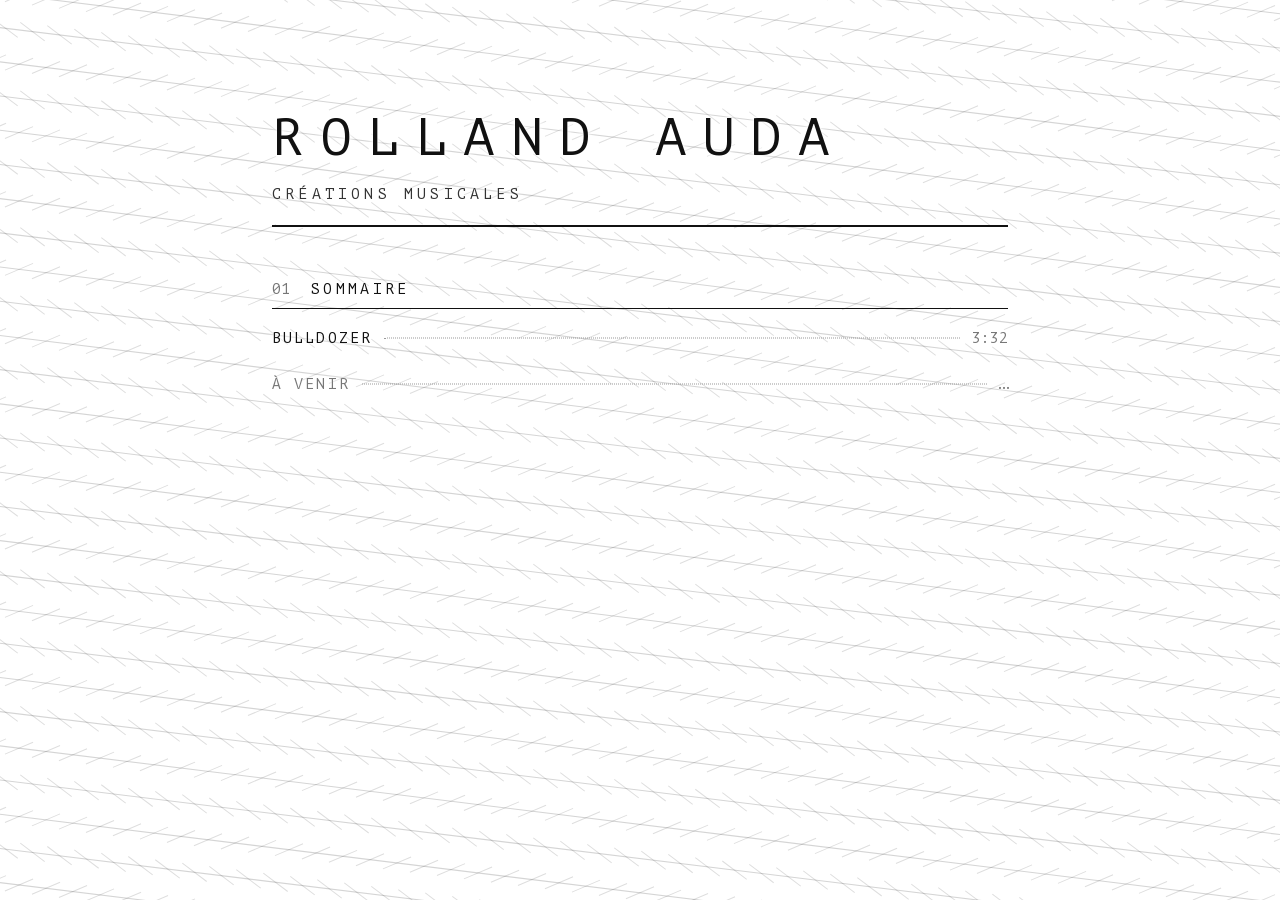
==== index.html @ 58002675 "Add files via upload" ====
<!DOCTYPE html>
<html lang="fr">
<head>
  <meta charset="UTF-8">
  <meta name="viewport" content="width=device-width, initial-scale=1.0">
  <title>Rolland Auda – Créations musicales</title>
  <link rel="icon" href="favicon.svg" type="image/svg+xml">
  <link rel="icon" href="favicon-32.png" sizes="32x32" type="image/png">
  <link rel="apple-touch-icon" href="apple-touch-icon.png">
  <style>
    @font-face {
      font-family: "PT Mono"; font-style: normal; font-weight: 400; font-display: swap;
      src: url("fonts/pt-mono-latin.woff2") format("woff2");
      unicode-range: U+0000-00FF, U+0131, U+0152-0153, U+02BB-02BC, U+02C6, U+02DA, U+02DC, U+2000-206F, U+20AC, U+2122;
    }
    @font-face {
      font-family: "PT Mono"; font-style: normal; font-weight: 400; font-display: swap;
      src: url("fonts/pt-mono-latin-ext.woff2") format("woff2");
      unicode-range: U+0100-02BA, U+1E00-1E9F, U+1EF2-1EFF, U+2C60-2C7F, U+A720-A7FF;
    }

    html, body { margin: 0; min-height: 100%; background: #fff; color: #111; }
    body { font-family: "PT Mono", "Courier New", monospace; font-size: 15px; line-height: 1.6; }

    /* le fond : illusion de Zöllner. Les longues lignes sont exactement parallèles ;
       ce sont les hachures alternées qui les font paraître convergentes */
    .zebre { position: fixed; top: 0; left: 0; width: 100%; height: 100%; z-index: 0; pointer-events: none; }

    main { position: relative; z-index: 1; max-width: 46rem; margin: 0 auto;
           text-shadow: 0 0 2px #fff, 0 0 5px #fff, 0 0 9px #fff;   /* halo blanc : le texte reste lisible sur les hachures */
           padding: clamp(2.5rem, 12vh, 7rem) 1.5rem 4rem; }
    header { border-bottom: 2px solid #111; padding-bottom: 1.1rem; }
    h1 { font-size: clamp(1.5rem, 6vw, 3.3rem); font-weight: normal; letter-spacing: .3em;
         text-transform: uppercase; margin: 0; line-height: 1.15; }
    .sous { margin: .9rem 0 0; letter-spacing: .28em; text-transform: uppercase; color: #333; }

    h2 { font-size: 1em; font-weight: normal; text-transform: uppercase; letter-spacing: .22em;
         margin: 3.2rem 0 .4rem; padding-bottom: .4rem; border-bottom: 1px solid #111; }
    h2 .num { display: inline-block; width: 2.6em; letter-spacing: 0; color: #777; }

    ol { list-style: none; margin: 0; padding: 0; }
    li a { display: flex; align-items: baseline; gap: .8em; padding: .7rem .4rem; margin: 0 -.4rem;
           color: inherit; text-decoration: none; }
    .titre { text-transform: uppercase; letter-spacing: .14em; }
    .points { flex: 1; border-bottom: 1px dotted #999; transform: translateY(-.3em); }
    .duree { color: #777; }
    li a:hover, li a:focus-visible { background: #111; color: #fff; outline: none; text-shadow: none; }
    li a:hover .duree, li a:focus-visible .duree { color: #ccc; }
    li a:hover .points, li a:focus-visible .points { border-color: #777; }

    li.avenir { display: flex; align-items: baseline; gap: .8em; padding: .7rem 0; color: #777; }
  </style>
</head>
<body>
  <svg class="zebre" aria-hidden="true" viewBox="0 0 1600 1000" preserveAspectRatio="xMidYMid slice">
    <defs>
      <marker id="hA" markerWidth="40" markerHeight="40" refX="20" refY="20" orient="auto" markerUnits="userSpaceOnUse">
        <line x1="5.3" y1="28.5" x2="34.7" y2="11.5" stroke="#000" stroke-width="1.1"/>
      </marker>
      <marker id="hB" markerWidth="40" markerHeight="40" refX="20" refY="20" orient="auto" markerUnits="userSpaceOnUse">
        <line x1="5.3" y1="11.5" x2="34.7" y2="28.5" stroke="#000" stroke-width="1.1"/>
      </marker>
    </defs>
    <g class="hachures" fill="none" stroke="none" opacity=".13">
      <polyline points="-400,-447.3 -370,-443.7 -340,-440.0 -310,-436.3 -280,-432.6 -250,-428.9 -220,-425.2 -190,-421.6 -160,-417.9 -130,-414.2 -100,-410.5 -70,-406.8 -40,-403.1 -10,-399.5 20,-395.8 50,-392.1 80,-388.4 110,-384.7 140,-381.0 170,-377.4 200,-373.7 230,-370.0 260,-366.3 290,-362.6 320,-358.9 350,-355.3 380,-351.6 410,-347.9 440,-344.2 470,-340.5 500,-336.8 530,-333.2 560,-329.5 590,-325.8 620,-322.1 650,-318.4 680,-314.7 710,-311.1 740,-307.4 770,-303.7 800,-300.0 830,-296.3 860,-292.6 890,-288.9 920,-285.3 950,-281.6 980,-277.9 1010,-274.2 1040,-270.5 1070,-266.8 1100,-263.2 1130,-259.5 1160,-255.8 1190,-252.1 1220,-248.4 1250,-244.7 1280,-241.1 1310,-237.4 1340,-233.7 1370,-230.0 1400,-226.3 1430,-222.6 1460,-219.0 1490,-215.3 1520,-211.6 1550,-207.9 1580,-204.2 1610,-200.5 1640,-196.9 1670,-193.2 1700,-189.5 1730,-185.8 1760,-182.1 1790,-178.4 1820,-174.8 1850,-171.1 1880,-167.4 1910,-163.7 1940,-160.0 1970,-156.3 2000,-152.7" marker-mid="url(#hA)"/>
      <polyline points="-385,-407.5 -355,-403.8 -325,-400.1 -295,-396.4 -265,-392.8 -235,-389.1 -205,-385.4 -175,-381.7 -145,-378.0 -115,-374.3 -85,-370.7 -55,-367.0 -25,-363.3 5,-359.6 35,-355.9 65,-352.2 95,-348.6 125,-344.9 155,-341.2 185,-337.5 215,-333.8 245,-330.1 275,-326.5 305,-322.8 335,-319.1 365,-315.4 395,-311.7 425,-308.0 455,-304.4 485,-300.7 515,-297.0 545,-293.3 575,-289.6 605,-285.9 635,-282.3 665,-278.6 695,-274.9 725,-271.2 755,-267.5 785,-263.8 815,-260.2 845,-256.5 875,-252.8 905,-249.1 935,-245.4 965,-241.7 995,-238.1 1025,-234.4 1055,-230.7 1085,-227.0 1115,-223.3 1145,-219.6 1175,-216.0 1205,-212.3 1235,-208.6 1265,-204.9 1295,-201.2 1325,-197.5 1355,-193.9 1385,-190.2 1415,-186.5 1445,-182.8 1475,-179.1 1505,-175.4 1535,-171.8 1565,-168.1 1595,-164.4 1625,-160.7 1655,-157.0 1685,-153.3 1715,-149.7 1745,-146.0 1775,-142.3 1805,-138.6 1835,-134.9 1865,-131.2 1895,-127.6 1925,-123.9 1955,-120.2 1985,-116.5" marker-mid="url(#hB)"/>
      <polyline points="-400,-371.3 -370,-367.7 -340,-364.0 -310,-360.3 -280,-356.6 -250,-352.9 -220,-349.2 -190,-345.6 -160,-341.9 -130,-338.2 -100,-334.5 -70,-330.8 -40,-327.1 -10,-323.5 20,-319.8 50,-316.1 80,-312.4 110,-308.7 140,-305.0 170,-301.4 200,-297.7 230,-294.0 260,-290.3 290,-286.6 320,-282.9 350,-279.3 380,-275.6 410,-271.9 440,-268.2 470,-264.5 500,-260.8 530,-257.2 560,-253.5 590,-249.8 620,-246.1 650,-242.4 680,-238.7 710,-235.1 740,-231.4 770,-227.7 800,-224.0 830,-220.3 860,-216.6 890,-212.9 920,-209.3 950,-205.6 980,-201.9 1010,-198.2 1040,-194.5 1070,-190.8 1100,-187.2 1130,-183.5 1160,-179.8 1190,-176.1 1220,-172.4 1250,-168.7 1280,-165.1 1310,-161.4 1340,-157.7 1370,-154.0 1400,-150.3 1430,-146.6 1460,-143.0 1490,-139.3 1520,-135.6 1550,-131.9 1580,-128.2 1610,-124.5 1640,-120.9 1670,-117.2 1700,-113.5 1730,-109.8 1760,-106.1 1790,-102.4 1820,-98.8 1850,-95.1 1880,-91.4 1910,-87.7 1940,-84.0 1970,-80.3 2000,-76.7" marker-mid="url(#hA)"/>
      <polyline points="-385,-331.5 -355,-327.8 -325,-324.1 -295,-320.4 -265,-316.8 -235,-313.1 -205,-309.4 -175,-305.7 -145,-302.0 -115,-298.3 -85,-294.7 -55,-291.0 -25,-287.3 5,-283.6 35,-279.9 65,-276.2 95,-272.6 125,-268.9 155,-265.2 185,-261.5 215,-257.8 245,-254.1 275,-250.5 305,-246.8 335,-243.1 365,-239.4 395,-235.7 425,-232.0 455,-228.4 485,-224.7 515,-221.0 545,-217.3 575,-213.6 605,-209.9 635,-206.3 665,-202.6 695,-198.9 725,-195.2 755,-191.5 785,-187.8 815,-184.2 845,-180.5 875,-176.8 905,-173.1 935,-169.4 965,-165.7 995,-162.1 1025,-158.4 1055,-154.7 1085,-151.0 1115,-147.3 1145,-143.6 1175,-140.0 1205,-136.3 1235,-132.6 1265,-128.9 1295,-125.2 1325,-121.5 1355,-117.9 1385,-114.2 1415,-110.5 1445,-106.8 1475,-103.1 1505,-99.4 1535,-95.8 1565,-92.1 1595,-88.4 1625,-84.7 1655,-81.0 1685,-77.3 1715,-73.7 1745,-70.0 1775,-66.3 1805,-62.6 1835,-58.9 1865,-55.2 1895,-51.6 1925,-47.9 1955,-44.2 1985,-40.5" marker-mid="url(#hB)"/>
      <polyline points="-400,-295.3 -370,-291.7 -340,-288.0 -310,-284.3 -280,-280.6 -250,-276.9 -220,-273.2 -190,-269.6 -160,-265.9 -130,-262.2 -100,-258.5 -70,-254.8 -40,-251.1 -10,-247.5 20,-243.8 50,-240.1 80,-236.4 110,-232.7 140,-229.0 170,-225.4 200,-221.7 230,-218.0 260,-214.3 290,-210.6 320,-206.9 350,-203.3 380,-199.6 410,-195.9 440,-192.2 470,-188.5 500,-184.8 530,-181.2 560,-177.5 590,-173.8 620,-170.1 650,-166.4 680,-162.7 710,-159.1 740,-155.4 770,-151.7 800,-148.0 830,-144.3 860,-140.6 890,-136.9 920,-133.3 950,-129.6 980,-125.9 1010,-122.2 1040,-118.5 1070,-114.8 1100,-111.2 1130,-107.5 1160,-103.8 1190,-100.1 1220,-96.4 1250,-92.7 1280,-89.1 1310,-85.4 1340,-81.7 1370,-78.0 1400,-74.3 1430,-70.6 1460,-67.0 1490,-63.3 1520,-59.6 1550,-55.9 1580,-52.2 1610,-48.5 1640,-44.9 1670,-41.2 1700,-37.5 1730,-33.8 1760,-30.1 1790,-26.4 1820,-22.8 1850,-19.1 1880,-15.4 1910,-11.7 1940,-8.0 1970,-4.3 2000,-0.7" marker-mid="url(#hA)"/>
      <polyline points="-385,-255.5 -355,-251.8 -325,-248.1 -295,-244.4 -265,-240.8 -235,-237.1 -205,-233.4 -175,-229.7 -145,-226.0 -115,-222.3 -85,-218.7 -55,-215.0 -25,-211.3 5,-207.6 35,-203.9 65,-200.2 95,-196.6 125,-192.9 155,-189.2 185,-185.5 215,-181.8 245,-178.1 275,-174.5 305,-170.8 335,-167.1 365,-163.4 395,-159.7 425,-156.0 455,-152.4 485,-148.7 515,-145.0 545,-141.3 575,-137.6 605,-133.9 635,-130.3 665,-126.6 695,-122.9 725,-119.2 755,-115.5 785,-111.8 815,-108.2 845,-104.5 875,-100.8 905,-97.1 935,-93.4 965,-89.7 995,-86.1 1025,-82.4 1055,-78.7 1085,-75.0 1115,-71.3 1145,-67.6 1175,-64.0 1205,-60.3 1235,-56.6 1265,-52.9 1295,-49.2 1325,-45.5 1355,-41.9 1385,-38.2 1415,-34.5 1445,-30.8 1475,-27.1 1505,-23.4 1535,-19.8 1565,-16.1 1595,-12.4 1625,-8.7 1655,-5.0 1685,-1.3 1715,2.3 1745,6.0 1775,9.7 1805,13.4 1835,17.1 1865,20.8 1895,24.4 1925,28.1 1955,31.8 1985,35.5" marker-mid="url(#hB)"/>
      <polyline points="-400,-219.3 -370,-215.7 -340,-212.0 -310,-208.3 -280,-204.6 -250,-200.9 -220,-197.2 -190,-193.6 -160,-189.9 -130,-186.2 -100,-182.5 -70,-178.8 -40,-175.1 -10,-171.5 20,-167.8 50,-164.1 80,-160.4 110,-156.7 140,-153.0 170,-149.4 200,-145.7 230,-142.0 260,-138.3 290,-134.6 320,-130.9 350,-127.3 380,-123.6 410,-119.9 440,-116.2 470,-112.5 500,-108.8 530,-105.2 560,-101.5 590,-97.8 620,-94.1 650,-90.4 680,-86.7 710,-83.1 740,-79.4 770,-75.7 800,-72.0 830,-68.3 860,-64.6 890,-60.9 920,-57.3 950,-53.6 980,-49.9 1010,-46.2 1040,-42.5 1070,-38.8 1100,-35.2 1130,-31.5 1160,-27.8 1190,-24.1 1220,-20.4 1250,-16.7 1280,-13.1 1310,-9.4 1340,-5.7 1370,-2.0 1400,1.7 1430,5.4 1460,9.0 1490,12.7 1520,16.4 1550,20.1 1580,23.8 1610,27.5 1640,31.1 1670,34.8 1700,38.5 1730,42.2 1760,45.9 1790,49.6 1820,53.2 1850,56.9 1880,60.6 1910,64.3 1940,68.0 1970,71.7 2000,75.3" marker-mid="url(#hA)"/>
      <polyline points="-385,-179.5 -355,-175.8 -325,-172.1 -295,-168.4 -265,-164.8 -235,-161.1 -205,-157.4 -175,-153.7 -145,-150.0 -115,-146.3 -85,-142.7 -55,-139.0 -25,-135.3 5,-131.6 35,-127.9 65,-124.2 95,-120.6 125,-116.9 155,-113.2 185,-109.5 215,-105.8 245,-102.1 275,-98.5 305,-94.8 335,-91.1 365,-87.4 395,-83.7 425,-80.0 455,-76.4 485,-72.7 515,-69.0 545,-65.3 575,-61.6 605,-57.9 635,-54.3 665,-50.6 695,-46.9 725,-43.2 755,-39.5 785,-35.8 815,-32.2 845,-28.5 875,-24.8 905,-21.1 935,-17.4 965,-13.7 995,-10.1 1025,-6.4 1055,-2.7 1085,1.0 1115,4.7 1145,8.4 1175,12.0 1205,15.7 1235,19.4 1265,23.1 1295,26.8 1325,30.5 1355,34.1 1385,37.8 1415,41.5 1445,45.2 1475,48.9 1505,52.6 1535,56.2 1565,59.9 1595,63.6 1625,67.3 1655,71.0 1685,74.7 1715,78.3 1745,82.0 1775,85.7 1805,89.4 1835,93.1 1865,96.8 1895,100.4 1925,104.1 1955,107.8 1985,111.5" marker-mid="url(#hB)"/>
      <polyline points="-400,-143.3 -370,-139.7 -340,-136.0 -310,-132.3 -280,-128.6 -250,-124.9 -220,-121.2 -190,-117.6 -160,-113.9 -130,-110.2 -100,-106.5 -70,-102.8 -40,-99.1 -10,-95.5 20,-91.8 50,-88.1 80,-84.4 110,-80.7 140,-77.0 170,-73.4 200,-69.7 230,-66.0 260,-62.3 290,-58.6 320,-54.9 350,-51.3 380,-47.6 410,-43.9 440,-40.2 470,-36.5 500,-32.8 530,-29.2 560,-25.5 590,-21.8 620,-18.1 650,-14.4 680,-10.7 710,-7.1 740,-3.4 770,0.3 800,4.0 830,7.7 860,11.4 890,15.1 920,18.7 950,22.4 980,26.1 1010,29.8 1040,33.5 1070,37.2 1100,40.8 1130,44.5 1160,48.2 1190,51.9 1220,55.6 1250,59.3 1280,62.9 1310,66.6 1340,70.3 1370,74.0 1400,77.7 1430,81.4 1460,85.0 1490,88.7 1520,92.4 1550,96.1 1580,99.8 1610,103.5 1640,107.1 1670,110.8 1700,114.5 1730,118.2 1760,121.9 1790,125.6 1820,129.2 1850,132.9 1880,136.6 1910,140.3 1940,144.0 1970,147.7 2000,151.3" marker-mid="url(#hA)"/>
      <polyline points="-385,-103.5 -355,-99.8 -325,-96.1 -295,-92.4 -265,-88.8 -235,-85.1 -205,-81.4 -175,-77.7 -145,-74.0 -115,-70.3 -85,-66.7 -55,-63.0 -25,-59.3 5,-55.6 35,-51.9 65,-48.2 95,-44.6 125,-40.9 155,-37.2 185,-33.5 215,-29.8 245,-26.1 275,-22.5 305,-18.8 335,-15.1 365,-11.4 395,-7.7 425,-4.0 455,-0.4 485,3.3 515,7.0 545,10.7 575,14.4 605,18.1 635,21.7 665,25.4 695,29.1 725,32.8 755,36.5 785,40.2 815,43.8 845,47.5 875,51.2 905,54.9 935,58.6 965,62.3 995,65.9 1025,69.6 1055,73.3 1085,77.0 1115,80.7 1145,84.4 1175,88.0 1205,91.7 1235,95.4 1265,99.1 1295,102.8 1325,106.5 1355,110.1 1385,113.8 1415,117.5 1445,121.2 1475,124.9 1505,128.6 1535,132.2 1565,135.9 1595,139.6 1625,143.3 1655,147.0 1685,150.7 1715,154.3 1745,158.0 1775,161.7 1805,165.4 1835,169.1 1865,172.8 1895,176.4 1925,180.1 1955,183.8 1985,187.5" marker-mid="url(#hB)"/>
      <polyline points="-400,-67.3 -370,-63.7 -340,-60.0 -310,-56.3 -280,-52.6 -250,-48.9 -220,-45.2 -190,-41.6 -160,-37.9 -130,-34.2 -100,-30.5 -70,-26.8 -40,-23.1 -10,-19.5 20,-15.8 50,-12.1 80,-8.4 110,-4.7 140,-1.0 170,2.6 200,6.3 230,10.0 260,13.7 290,17.4 320,21.1 350,24.7 380,28.4 410,32.1 440,35.8 470,39.5 500,43.2 530,46.8 560,50.5 590,54.2 620,57.9 650,61.6 680,65.3 710,68.9 740,72.6 770,76.3 800,80.0 830,83.7 860,87.4 890,91.1 920,94.7 950,98.4 980,102.1 1010,105.8 1040,109.5 1070,113.2 1100,116.8 1130,120.5 1160,124.2 1190,127.9 1220,131.6 1250,135.3 1280,138.9 1310,142.6 1340,146.3 1370,150.0 1400,153.7 1430,157.4 1460,161.0 1490,164.7 1520,168.4 1550,172.1 1580,175.8 1610,179.5 1640,183.1 1670,186.8 1700,190.5 1730,194.2 1760,197.9 1790,201.6 1820,205.2 1850,208.9 1880,212.6 1910,216.3 1940,220.0 1970,223.7 2000,227.3" marker-mid="url(#hA)"/>
      <polyline points="-385,-27.5 -355,-23.8 -325,-20.1 -295,-16.4 -265,-12.8 -235,-9.1 -205,-5.4 -175,-1.7 -145,2.0 -115,5.7 -85,9.3 -55,13.0 -25,16.7 5,20.4 35,24.1 65,27.8 95,31.4 125,35.1 155,38.8 185,42.5 215,46.2 245,49.9 275,53.5 305,57.2 335,60.9 365,64.6 395,68.3 425,72.0 455,75.6 485,79.3 515,83.0 545,86.7 575,90.4 605,94.1 635,97.7 665,101.4 695,105.1 725,108.8 755,112.5 785,116.2 815,119.8 845,123.5 875,127.2 905,130.9 935,134.6 965,138.3 995,141.9 1025,145.6 1055,149.3 1085,153.0 1115,156.7 1145,160.4 1175,164.0 1205,167.7 1235,171.4 1265,175.1 1295,178.8 1325,182.5 1355,186.1 1385,189.8 1415,193.5 1445,197.2 1475,200.9 1505,204.6 1535,208.2 1565,211.9 1595,215.6 1625,219.3 1655,223.0 1685,226.7 1715,230.3 1745,234.0 1775,237.7 1805,241.4 1835,245.1 1865,248.8 1895,252.4 1925,256.1 1955,259.8 1985,263.5" marker-mid="url(#hB)"/>
      <polyline points="-400,8.7 -370,12.3 -340,16.0 -310,19.7 -280,23.4 -250,27.1 -220,30.8 -190,34.4 -160,38.1 -130,41.8 -100,45.5 -70,49.2 -40,52.9 -10,56.5 20,60.2 50,63.9 80,67.6 110,71.3 140,75.0 170,78.6 200,82.3 230,86.0 260,89.7 290,93.4 320,97.1 350,100.7 380,104.4 410,108.1 440,111.8 470,115.5 500,119.2 530,122.8 560,126.5 590,130.2 620,133.9 650,137.6 680,141.3 710,144.9 740,148.6 770,152.3 800,156.0 830,159.7 860,163.4 890,167.1 920,170.7 950,174.4 980,178.1 1010,181.8 1040,185.5 1070,189.2 1100,192.8 1130,196.5 1160,200.2 1190,203.9 1220,207.6 1250,211.3 1280,214.9 1310,218.6 1340,222.3 1370,226.0 1400,229.7 1430,233.4 1460,237.0 1490,240.7 1520,244.4 1550,248.1 1580,251.8 1610,255.5 1640,259.1 1670,262.8 1700,266.5 1730,270.2 1760,273.9 1790,277.6 1820,281.2 1850,284.9 1880,288.6 1910,292.3 1940,296.0 1970,299.7 2000,303.3" marker-mid="url(#hA)"/>
      <polyline points="-385,48.5 -355,52.2 -325,55.9 -295,59.6 -265,63.2 -235,66.9 -205,70.6 -175,74.3 -145,78.0 -115,81.7 -85,85.3 -55,89.0 -25,92.7 5,96.4 35,100.1 65,103.8 95,107.4 125,111.1 155,114.8 185,118.5 215,122.2 245,125.9 275,129.5 305,133.2 335,136.9 365,140.6 395,144.3 425,148.0 455,151.6 485,155.3 515,159.0 545,162.7 575,166.4 605,170.1 635,173.7 665,177.4 695,181.1 725,184.8 755,188.5 785,192.2 815,195.8 845,199.5 875,203.2 905,206.9 935,210.6 965,214.3 995,217.9 1025,221.6 1055,225.3 1085,229.0 1115,232.7 1145,236.4 1175,240.0 1205,243.7 1235,247.4 1265,251.1 1295,254.8 1325,258.5 1355,262.1 1385,265.8 1415,269.5 1445,273.2 1475,276.9 1505,280.6 1535,284.2 1565,287.9 1595,291.6 1625,295.3 1655,299.0 1685,302.7 1715,306.3 1745,310.0 1775,313.7 1805,317.4 1835,321.1 1865,324.8 1895,328.4 1925,332.1 1955,335.8 1985,339.5" marker-mid="url(#hB)"/>
      <polyline points="-400,84.7 -370,88.3 -340,92.0 -310,95.7 -280,99.4 -250,103.1 -220,106.8 -190,110.4 -160,114.1 -130,117.8 -100,121.5 -70,125.2 -40,128.9 -10,132.5 20,136.2 50,139.9 80,143.6 110,147.3 140,151.0 170,154.6 200,158.3 230,162.0 260,165.7 290,169.4 320,173.1 350,176.7 380,180.4 410,184.1 440,187.8 470,191.5 500,195.2 530,198.8 560,202.5 590,206.2 620,209.9 650,213.6 680,217.3 710,220.9 740,224.6 770,228.3 800,232.0 830,235.7 860,239.4 890,243.1 920,246.7 950,250.4 980,254.1 1010,257.8 1040,261.5 1070,265.2 1100,268.8 1130,272.5 1160,276.2 1190,279.9 1220,283.6 1250,287.3 1280,290.9 1310,294.6 1340,298.3 1370,302.0 1400,305.7 1430,309.4 1460,313.0 1490,316.7 1520,320.4 1550,324.1 1580,327.8 1610,331.5 1640,335.1 1670,338.8 1700,342.5 1730,346.2 1760,349.9 1790,353.6 1820,357.2 1850,360.9 1880,364.6 1910,368.3 1940,372.0 1970,375.7 2000,379.3" marker-mid="url(#hA)"/>
      <polyline points="-385,124.5 -355,128.2 -325,131.9 -295,135.6 -265,139.2 -235,142.9 -205,146.6 -175,150.3 -145,154.0 -115,157.7 -85,161.3 -55,165.0 -25,168.7 5,172.4 35,176.1 65,179.8 95,183.4 125,187.1 155,190.8 185,194.5 215,198.2 245,201.9 275,205.5 305,209.2 335,212.9 365,216.6 395,220.3 425,224.0 455,227.6 485,231.3 515,235.0 545,238.7 575,242.4 605,246.1 635,249.7 665,253.4 695,257.1 725,260.8 755,264.5 785,268.2 815,271.8 845,275.5 875,279.2 905,282.9 935,286.6 965,290.3 995,293.9 1025,297.6 1055,301.3 1085,305.0 1115,308.7 1145,312.4 1175,316.0 1205,319.7 1235,323.4 1265,327.1 1295,330.8 1325,334.5 1355,338.1 1385,341.8 1415,345.5 1445,349.2 1475,352.9 1505,356.6 1535,360.2 1565,363.9 1595,367.6 1625,371.3 1655,375.0 1685,378.7 1715,382.3 1745,386.0 1775,389.7 1805,393.4 1835,397.1 1865,400.8 1895,404.4 1925,408.1 1955,411.8 1985,415.5" marker-mid="url(#hB)"/>
      <polyline points="-400,160.7 -370,164.3 -340,168.0 -310,171.7 -280,175.4 -250,179.1 -220,182.8 -190,186.4 -160,190.1 -130,193.8 -100,197.5 -70,201.2 -40,204.9 -10,208.5 20,212.2 50,215.9 80,219.6 110,223.3 140,227.0 170,230.6 200,234.3 230,238.0 260,241.7 290,245.4 320,249.1 350,252.7 380,256.4 410,260.1 440,263.8 470,267.5 500,271.2 530,274.8 560,278.5 590,282.2 620,285.9 650,289.6 680,293.3 710,296.9 740,300.6 770,304.3 800,308.0 830,311.7 860,315.4 890,319.1 920,322.7 950,326.4 980,330.1 1010,333.8 1040,337.5 1070,341.2 1100,344.8 1130,348.5 1160,352.2 1190,355.9 1220,359.6 1250,363.3 1280,366.9 1310,370.6 1340,374.3 1370,378.0 1400,381.7 1430,385.4 1460,389.0 1490,392.7 1520,396.4 1550,400.1 1580,403.8 1610,407.5 1640,411.1 1670,414.8 1700,418.5 1730,422.2 1760,425.9 1790,429.6 1820,433.2 1850,436.9 1880,440.6 1910,444.3 1940,448.0 1970,451.7 2000,455.3" marker-mid="url(#hA)"/>
      <polyline points="-385,200.5 -355,204.2 -325,207.9 -295,211.6 -265,215.2 -235,218.9 -205,222.6 -175,226.3 -145,230.0 -115,233.7 -85,237.3 -55,241.0 -25,244.7 5,248.4 35,252.1 65,255.8 95,259.4 125,263.1 155,266.8 185,270.5 215,274.2 245,277.9 275,281.5 305,285.2 335,288.9 365,292.6 395,296.3 425,300.0 455,303.6 485,307.3 515,311.0 545,314.7 575,318.4 605,322.1 635,325.7 665,329.4 695,333.1 725,336.8 755,340.5 785,344.2 815,347.8 845,351.5 875,355.2 905,358.9 935,362.6 965,366.3 995,369.9 1025,373.6 1055,377.3 1085,381.0 1115,384.7 1145,388.4 1175,392.0 1205,395.7 1235,399.4 1265,403.1 1295,406.8 1325,410.5 1355,414.1 1385,417.8 1415,421.5 1445,425.2 1475,428.9 1505,432.6 1535,436.2 1565,439.9 1595,443.6 1625,447.3 1655,451.0 1685,454.7 1715,458.3 1745,462.0 1775,465.7 1805,469.4 1835,473.1 1865,476.8 1895,480.4 1925,484.1 1955,487.8 1985,491.5" marker-mid="url(#hB)"/>
      <polyline points="-400,236.7 -370,240.3 -340,244.0 -310,247.7 -280,251.4 -250,255.1 -220,258.8 -190,262.4 -160,266.1 -130,269.8 -100,273.5 -70,277.2 -40,280.9 -10,284.5 20,288.2 50,291.9 80,295.6 110,299.3 140,303.0 170,306.6 200,310.3 230,314.0 260,317.7 290,321.4 320,325.1 350,328.7 380,332.4 410,336.1 440,339.8 470,343.5 500,347.2 530,350.8 560,354.5 590,358.2 620,361.9 650,365.6 680,369.3 710,372.9 740,376.6 770,380.3 800,384.0 830,387.7 860,391.4 890,395.1 920,398.7 950,402.4 980,406.1 1010,409.8 1040,413.5 1070,417.2 1100,420.8 1130,424.5 1160,428.2 1190,431.9 1220,435.6 1250,439.3 1280,442.9 1310,446.6 1340,450.3 1370,454.0 1400,457.7 1430,461.4 1460,465.0 1490,468.7 1520,472.4 1550,476.1 1580,479.8 1610,483.5 1640,487.1 1670,490.8 1700,494.5 1730,498.2 1760,501.9 1790,505.6 1820,509.2 1850,512.9 1880,516.6 1910,520.3 1940,524.0 1970,527.7 2000,531.3" marker-mid="url(#hA)"/>
      <polyline points="-385,276.5 -355,280.2 -325,283.9 -295,287.6 -265,291.2 -235,294.9 -205,298.6 -175,302.3 -145,306.0 -115,309.7 -85,313.3 -55,317.0 -25,320.7 5,324.4 35,328.1 65,331.8 95,335.4 125,339.1 155,342.8 185,346.5 215,350.2 245,353.9 275,357.5 305,361.2 335,364.9 365,368.6 395,372.3 425,376.0 455,379.6 485,383.3 515,387.0 545,390.7 575,394.4 605,398.1 635,401.7 665,405.4 695,409.1 725,412.8 755,416.5 785,420.2 815,423.8 845,427.5 875,431.2 905,434.9 935,438.6 965,442.3 995,445.9 1025,449.6 1055,453.3 1085,457.0 1115,460.7 1145,464.4 1175,468.0 1205,471.7 1235,475.4 1265,479.1 1295,482.8 1325,486.5 1355,490.1 1385,493.8 1415,497.5 1445,501.2 1475,504.9 1505,508.6 1535,512.2 1565,515.9 1595,519.6 1625,523.3 1655,527.0 1685,530.7 1715,534.3 1745,538.0 1775,541.7 1805,545.4 1835,549.1 1865,552.8 1895,556.4 1925,560.1 1955,563.8 1985,567.5" marker-mid="url(#hB)"/>
      <polyline points="-400,312.7 -370,316.3 -340,320.0 -310,323.7 -280,327.4 -250,331.1 -220,334.8 -190,338.4 -160,342.1 -130,345.8 -100,349.5 -70,353.2 -40,356.9 -10,360.5 20,364.2 50,367.9 80,371.6 110,375.3 140,379.0 170,382.6 200,386.3 230,390.0 260,393.7 290,397.4 320,401.1 350,404.7 380,408.4 410,412.1 440,415.8 470,419.5 500,423.2 530,426.8 560,430.5 590,434.2 620,437.9 650,441.6 680,445.3 710,448.9 740,452.6 770,456.3 800,460.0 830,463.7 860,467.4 890,471.1 920,474.7 950,478.4 980,482.1 1010,485.8 1040,489.5 1070,493.2 1100,496.8 1130,500.5 1160,504.2 1190,507.9 1220,511.6 1250,515.3 1280,518.9 1310,522.6 1340,526.3 1370,530.0 1400,533.7 1430,537.4 1460,541.0 1490,544.7 1520,548.4 1550,552.1 1580,555.8 1610,559.5 1640,563.1 1670,566.8 1700,570.5 1730,574.2 1760,577.9 1790,581.6 1820,585.2 1850,588.9 1880,592.6 1910,596.3 1940,600.0 1970,603.7 2000,607.3" marker-mid="url(#hA)"/>
      <polyline points="-385,352.5 -355,356.2 -325,359.9 -295,363.6 -265,367.2 -235,370.9 -205,374.6 -175,378.3 -145,382.0 -115,385.7 -85,389.3 -55,393.0 -25,396.7 5,400.4 35,404.1 65,407.8 95,411.4 125,415.1 155,418.8 185,422.5 215,426.2 245,429.9 275,433.5 305,437.2 335,440.9 365,444.6 395,448.3 425,452.0 455,455.6 485,459.3 515,463.0 545,466.7 575,470.4 605,474.1 635,477.7 665,481.4 695,485.1 725,488.8 755,492.5 785,496.2 815,499.8 845,503.5 875,507.2 905,510.9 935,514.6 965,518.3 995,521.9 1025,525.6 1055,529.3 1085,533.0 1115,536.7 1145,540.4 1175,544.0 1205,547.7 1235,551.4 1265,555.1 1295,558.8 1325,562.5 1355,566.1 1385,569.8 1415,573.5 1445,577.2 1475,580.9 1505,584.6 1535,588.2 1565,591.9 1595,595.6 1625,599.3 1655,603.0 1685,606.7 1715,610.3 1745,614.0 1775,617.7 1805,621.4 1835,625.1 1865,628.8 1895,632.4 1925,636.1 1955,639.8 1985,643.5" marker-mid="url(#hB)"/>
      <polyline points="-400,388.7 -370,392.3 -340,396.0 -310,399.7 -280,403.4 -250,407.1 -220,410.8 -190,414.4 -160,418.1 -130,421.8 -100,425.5 -70,429.2 -40,432.9 -10,436.5 20,440.2 50,443.9 80,447.6 110,451.3 140,455.0 170,458.6 200,462.3 230,466.0 260,469.7 290,473.4 320,477.1 350,480.7 380,484.4 410,488.1 440,491.8 470,495.5 500,499.2 530,502.8 560,506.5 590,510.2 620,513.9 650,517.6 680,521.3 710,524.9 740,528.6 770,532.3 800,536.0 830,539.7 860,543.4 890,547.1 920,550.7 950,554.4 980,558.1 1010,561.8 1040,565.5 1070,569.2 1100,572.8 1130,576.5 1160,580.2 1190,583.9 1220,587.6 1250,591.3 1280,594.9 1310,598.6 1340,602.3 1370,606.0 1400,609.7 1430,613.4 1460,617.0 1490,620.7 1520,624.4 1550,628.1 1580,631.8 1610,635.5 1640,639.1 1670,642.8 1700,646.5 1730,650.2 1760,653.9 1790,657.6 1820,661.2 1850,664.9 1880,668.6 1910,672.3 1940,676.0 1970,679.7 2000,683.3" marker-mid="url(#hA)"/>
      <polyline points="-385,428.5 -355,432.2 -325,435.9 -295,439.6 -265,443.2 -235,446.9 -205,450.6 -175,454.3 -145,458.0 -115,461.7 -85,465.3 -55,469.0 -25,472.7 5,476.4 35,480.1 65,483.8 95,487.4 125,491.1 155,494.8 185,498.5 215,502.2 245,505.9 275,509.5 305,513.2 335,516.9 365,520.6 395,524.3 425,528.0 455,531.6 485,535.3 515,539.0 545,542.7 575,546.4 605,550.1 635,553.7 665,557.4 695,561.1 725,564.8 755,568.5 785,572.2 815,575.8 845,579.5 875,583.2 905,586.9 935,590.6 965,594.3 995,597.9 1025,601.6 1055,605.3 1085,609.0 1115,612.7 1145,616.4 1175,620.0 1205,623.7 1235,627.4 1265,631.1 1295,634.8 1325,638.5 1355,642.1 1385,645.8 1415,649.5 1445,653.2 1475,656.9 1505,660.6 1535,664.2 1565,667.9 1595,671.6 1625,675.3 1655,679.0 1685,682.7 1715,686.3 1745,690.0 1775,693.7 1805,697.4 1835,701.1 1865,704.8 1895,708.4 1925,712.1 1955,715.8 1985,719.5" marker-mid="url(#hB)"/>
      <polyline points="-400,464.7 -370,468.3 -340,472.0 -310,475.7 -280,479.4 -250,483.1 -220,486.8 -190,490.4 -160,494.1 -130,497.8 -100,501.5 -70,505.2 -40,508.9 -10,512.5 20,516.2 50,519.9 80,523.6 110,527.3 140,531.0 170,534.6 200,538.3 230,542.0 260,545.7 290,549.4 320,553.1 350,556.7 380,560.4 410,564.1 440,567.8 470,571.5 500,575.2 530,578.8 560,582.5 590,586.2 620,589.9 650,593.6 680,597.3 710,600.9 740,604.6 770,608.3 800,612.0 830,615.7 860,619.4 890,623.1 920,626.7 950,630.4 980,634.1 1010,637.8 1040,641.5 1070,645.2 1100,648.8 1130,652.5 1160,656.2 1190,659.9 1220,663.6 1250,667.3 1280,670.9 1310,674.6 1340,678.3 1370,682.0 1400,685.7 1430,689.4 1460,693.0 1490,696.7 1520,700.4 1550,704.1 1580,707.8 1610,711.5 1640,715.1 1670,718.8 1700,722.5 1730,726.2 1760,729.9 1790,733.6 1820,737.2 1850,740.9 1880,744.6 1910,748.3 1940,752.0 1970,755.7 2000,759.3" marker-mid="url(#hA)"/>
      <polyline points="-385,504.5 -355,508.2 -325,511.9 -295,515.6 -265,519.2 -235,522.9 -205,526.6 -175,530.3 -145,534.0 -115,537.7 -85,541.3 -55,545.0 -25,548.7 5,552.4 35,556.1 65,559.8 95,563.4 125,567.1 155,570.8 185,574.5 215,578.2 245,581.9 275,585.5 305,589.2 335,592.9 365,596.6 395,600.3 425,604.0 455,607.6 485,611.3 515,615.0 545,618.7 575,622.4 605,626.1 635,629.7 665,633.4 695,637.1 725,640.8 755,644.5 785,648.2 815,651.8 845,655.5 875,659.2 905,662.9 935,666.6 965,670.3 995,673.9 1025,677.6 1055,681.3 1085,685.0 1115,688.7 1145,692.4 1175,696.0 1205,699.7 1235,703.4 1265,707.1 1295,710.8 1325,714.5 1355,718.1 1385,721.8 1415,725.5 1445,729.2 1475,732.9 1505,736.6 1535,740.2 1565,743.9 1595,747.6 1625,751.3 1655,755.0 1685,758.7 1715,762.3 1745,766.0 1775,769.7 1805,773.4 1835,777.1 1865,780.8 1895,784.4 1925,788.1 1955,791.8 1985,795.5" marker-mid="url(#hB)"/>
      <polyline points="-400,540.7 -370,544.3 -340,548.0 -310,551.7 -280,555.4 -250,559.1 -220,562.8 -190,566.4 -160,570.1 -130,573.8 -100,577.5 -70,581.2 -40,584.9 -10,588.5 20,592.2 50,595.9 80,599.6 110,603.3 140,607.0 170,610.6 200,614.3 230,618.0 260,621.7 290,625.4 320,629.1 350,632.7 380,636.4 410,640.1 440,643.8 470,647.5 500,651.2 530,654.8 560,658.5 590,662.2 620,665.9 650,669.6 680,673.3 710,676.9 740,680.6 770,684.3 800,688.0 830,691.7 860,695.4 890,699.1 920,702.7 950,706.4 980,710.1 1010,713.8 1040,717.5 1070,721.2 1100,724.8 1130,728.5 1160,732.2 1190,735.9 1220,739.6 1250,743.3 1280,746.9 1310,750.6 1340,754.3 1370,758.0 1400,761.7 1430,765.4 1460,769.0 1490,772.7 1520,776.4 1550,780.1 1580,783.8 1610,787.5 1640,791.1 1670,794.8 1700,798.5 1730,802.2 1760,805.9 1790,809.6 1820,813.2 1850,816.9 1880,820.6 1910,824.3 1940,828.0 1970,831.7 2000,835.3" marker-mid="url(#hA)"/>
      <polyline points="-385,580.5 -355,584.2 -325,587.9 -295,591.6 -265,595.2 -235,598.9 -205,602.6 -175,606.3 -145,610.0 -115,613.7 -85,617.3 -55,621.0 -25,624.7 5,628.4 35,632.1 65,635.8 95,639.4 125,643.1 155,646.8 185,650.5 215,654.2 245,657.9 275,661.5 305,665.2 335,668.9 365,672.6 395,676.3 425,680.0 455,683.6 485,687.3 515,691.0 545,694.7 575,698.4 605,702.1 635,705.7 665,709.4 695,713.1 725,716.8 755,720.5 785,724.2 815,727.8 845,731.5 875,735.2 905,738.9 935,742.6 965,746.3 995,749.9 1025,753.6 1055,757.3 1085,761.0 1115,764.7 1145,768.4 1175,772.0 1205,775.7 1235,779.4 1265,783.1 1295,786.8 1325,790.5 1355,794.1 1385,797.8 1415,801.5 1445,805.2 1475,808.9 1505,812.6 1535,816.2 1565,819.9 1595,823.6 1625,827.3 1655,831.0 1685,834.7 1715,838.3 1745,842.0 1775,845.7 1805,849.4 1835,853.1 1865,856.8 1895,860.4 1925,864.1 1955,867.8 1985,871.5" marker-mid="url(#hB)"/>
      <polyline points="-400,616.7 -370,620.3 -340,624.0 -310,627.7 -280,631.4 -250,635.1 -220,638.8 -190,642.4 -160,646.1 -130,649.8 -100,653.5 -70,657.2 -40,660.9 -10,664.5 20,668.2 50,671.9 80,675.6 110,679.3 140,683.0 170,686.6 200,690.3 230,694.0 260,697.7 290,701.4 320,705.1 350,708.7 380,712.4 410,716.1 440,719.8 470,723.5 500,727.2 530,730.8 560,734.5 590,738.2 620,741.9 650,745.6 680,749.3 710,752.9 740,756.6 770,760.3 800,764.0 830,767.7 860,771.4 890,775.1 920,778.7 950,782.4 980,786.1 1010,789.8 1040,793.5 1070,797.2 1100,800.8 1130,804.5 1160,808.2 1190,811.9 1220,815.6 1250,819.3 1280,822.9 1310,826.6 1340,830.3 1370,834.0 1400,837.7 1430,841.4 1460,845.0 1490,848.7 1520,852.4 1550,856.1 1580,859.8 1610,863.5 1640,867.1 1670,870.8 1700,874.5 1730,878.2 1760,881.9 1790,885.6 1820,889.2 1850,892.9 1880,896.6 1910,900.3 1940,904.0 1970,907.7 2000,911.3" marker-mid="url(#hA)"/>
      <polyline points="-385,656.5 -355,660.2 -325,663.9 -295,667.6 -265,671.2 -235,674.9 -205,678.6 -175,682.3 -145,686.0 -115,689.7 -85,693.3 -55,697.0 -25,700.7 5,704.4 35,708.1 65,711.8 95,715.4 125,719.1 155,722.8 185,726.5 215,730.2 245,733.9 275,737.5 305,741.2 335,744.9 365,748.6 395,752.3 425,756.0 455,759.6 485,763.3 515,767.0 545,770.7 575,774.4 605,778.1 635,781.7 665,785.4 695,789.1 725,792.8 755,796.5 785,800.2 815,803.8 845,807.5 875,811.2 905,814.9 935,818.6 965,822.3 995,825.9 1025,829.6 1055,833.3 1085,837.0 1115,840.7 1145,844.4 1175,848.0 1205,851.7 1235,855.4 1265,859.1 1295,862.8 1325,866.5 1355,870.1 1385,873.8 1415,877.5 1445,881.2 1475,884.9 1505,888.6 1535,892.2 1565,895.9 1595,899.6 1625,903.3 1655,907.0 1685,910.7 1715,914.3 1745,918.0 1775,921.7 1805,925.4 1835,929.1 1865,932.8 1895,936.4 1925,940.1 1955,943.8 1985,947.5" marker-mid="url(#hB)"/>
      <polyline points="-400,692.7 -370,696.3 -340,700.0 -310,703.7 -280,707.4 -250,711.1 -220,714.8 -190,718.4 -160,722.1 -130,725.8 -100,729.5 -70,733.2 -40,736.9 -10,740.5 20,744.2 50,747.9 80,751.6 110,755.3 140,759.0 170,762.6 200,766.3 230,770.0 260,773.7 290,777.4 320,781.1 350,784.7 380,788.4 410,792.1 440,795.8 470,799.5 500,803.2 530,806.8 560,810.5 590,814.2 620,817.9 650,821.6 680,825.3 710,828.9 740,832.6 770,836.3 800,840.0 830,843.7 860,847.4 890,851.1 920,854.7 950,858.4 980,862.1 1010,865.8 1040,869.5 1070,873.2 1100,876.8 1130,880.5 1160,884.2 1190,887.9 1220,891.6 1250,895.3 1280,898.9 1310,902.6 1340,906.3 1370,910.0 1400,913.7 1430,917.4 1460,921.0 1490,924.7 1520,928.4 1550,932.1 1580,935.8 1610,939.5 1640,943.1 1670,946.8 1700,950.5 1730,954.2 1760,957.9 1790,961.6 1820,965.2 1850,968.9 1880,972.6 1910,976.3 1940,980.0 1970,983.7 2000,987.3" marker-mid="url(#hA)"/>
      <polyline points="-385,732.5 -355,736.2 -325,739.9 -295,743.6 -265,747.2 -235,750.9 -205,754.6 -175,758.3 -145,762.0 -115,765.7 -85,769.3 -55,773.0 -25,776.7 5,780.4 35,784.1 65,787.8 95,791.4 125,795.1 155,798.8 185,802.5 215,806.2 245,809.9 275,813.5 305,817.2 335,820.9 365,824.6 395,828.3 425,832.0 455,835.6 485,839.3 515,843.0 545,846.7 575,850.4 605,854.1 635,857.7 665,861.4 695,865.1 725,868.8 755,872.5 785,876.2 815,879.8 845,883.5 875,887.2 905,890.9 935,894.6 965,898.3 995,901.9 1025,905.6 1055,909.3 1085,913.0 1115,916.7 1145,920.4 1175,924.0 1205,927.7 1235,931.4 1265,935.1 1295,938.8 1325,942.5 1355,946.1 1385,949.8 1415,953.5 1445,957.2 1475,960.9 1505,964.6 1535,968.2 1565,971.9 1595,975.6 1625,979.3 1655,983.0 1685,986.7 1715,990.3 1745,994.0 1775,997.7 1805,1001.4 1835,1005.1 1865,1008.8 1895,1012.4 1925,1016.1 1955,1019.8 1985,1023.5" marker-mid="url(#hB)"/>
      <polyline points="-400,768.7 -370,772.3 -340,776.0 -310,779.7 -280,783.4 -250,787.1 -220,790.8 -190,794.4 -160,798.1 -130,801.8 -100,805.5 -70,809.2 -40,812.9 -10,816.5 20,820.2 50,823.9 80,827.6 110,831.3 140,835.0 170,838.6 200,842.3 230,846.0 260,849.7 290,853.4 320,857.1 350,860.7 380,864.4 410,868.1 440,871.8 470,875.5 500,879.2 530,882.8 560,886.5 590,890.2 620,893.9 650,897.6 680,901.3 710,904.9 740,908.6 770,912.3 800,916.0 830,919.7 860,923.4 890,927.1 920,930.7 950,934.4 980,938.1 1010,941.8 1040,945.5 1070,949.2 1100,952.8 1130,956.5 1160,960.2 1190,963.9 1220,967.6 1250,971.3 1280,974.9 1310,978.6 1340,982.3 1370,986.0 1400,989.7 1430,993.4 1460,997.0 1490,1000.7 1520,1004.4 1550,1008.1 1580,1011.8 1610,1015.5 1640,1019.1 1670,1022.8 1700,1026.5 1730,1030.2 1760,1033.9 1790,1037.6 1820,1041.2 1850,1044.9 1880,1048.6 1910,1052.3 1940,1056.0 1970,1059.7 2000,1063.3" marker-mid="url(#hA)"/>
      <polyline points="-385,808.5 -355,812.2 -325,815.9 -295,819.6 -265,823.2 -235,826.9 -205,830.6 -175,834.3 -145,838.0 -115,841.7 -85,845.3 -55,849.0 -25,852.7 5,856.4 35,860.1 65,863.8 95,867.4 125,871.1 155,874.8 185,878.5 215,882.2 245,885.9 275,889.5 305,893.2 335,896.9 365,900.6 395,904.3 425,908.0 455,911.6 485,915.3 515,919.0 545,922.7 575,926.4 605,930.1 635,933.7 665,937.4 695,941.1 725,944.8 755,948.5 785,952.2 815,955.8 845,959.5 875,963.2 905,966.9 935,970.6 965,974.3 995,977.9 1025,981.6 1055,985.3 1085,989.0 1115,992.7 1145,996.4 1175,1000.0 1205,1003.7 1235,1007.4 1265,1011.1 1295,1014.8 1325,1018.5 1355,1022.1 1385,1025.8 1415,1029.5 1445,1033.2 1475,1036.9 1505,1040.6 1535,1044.2 1565,1047.9 1595,1051.6 1625,1055.3 1655,1059.0 1685,1062.7 1715,1066.3 1745,1070.0 1775,1073.7 1805,1077.4 1835,1081.1 1865,1084.8 1895,1088.4 1925,1092.1 1955,1095.8 1985,1099.5" marker-mid="url(#hB)"/>
      <polyline points="-400,844.7 -370,848.3 -340,852.0 -310,855.7 -280,859.4 -250,863.1 -220,866.8 -190,870.4 -160,874.1 -130,877.8 -100,881.5 -70,885.2 -40,888.9 -10,892.5 20,896.2 50,899.9 80,903.6 110,907.3 140,911.0 170,914.6 200,918.3 230,922.0 260,925.7 290,929.4 320,933.1 350,936.7 380,940.4 410,944.1 440,947.8 470,951.5 500,955.2 530,958.8 560,962.5 590,966.2 620,969.9 650,973.6 680,977.3 710,980.9 740,984.6 770,988.3 800,992.0 830,995.7 860,999.4 890,1003.1 920,1006.7 950,1010.4 980,1014.1 1010,1017.8 1040,1021.5 1070,1025.2 1100,1028.8 1130,1032.5 1160,1036.2 1190,1039.9 1220,1043.6 1250,1047.3 1280,1050.9 1310,1054.6 1340,1058.3 1370,1062.0 1400,1065.7 1430,1069.4 1460,1073.0 1490,1076.7 1520,1080.4 1550,1084.1 1580,1087.8 1610,1091.5 1640,1095.1 1670,1098.8 1700,1102.5 1730,1106.2 1760,1109.9 1790,1113.6 1820,1117.2 1850,1120.9 1880,1124.6 1910,1128.3 1940,1132.0 1970,1135.7 2000,1139.3" marker-mid="url(#hA)"/>
      <polyline points="-385,884.5 -355,888.2 -325,891.9 -295,895.6 -265,899.2 -235,902.9 -205,906.6 -175,910.3 -145,914.0 -115,917.7 -85,921.3 -55,925.0 -25,928.7 5,932.4 35,936.1 65,939.8 95,943.4 125,947.1 155,950.8 185,954.5 215,958.2 245,961.9 275,965.5 305,969.2 335,972.9 365,976.6 395,980.3 425,984.0 455,987.6 485,991.3 515,995.0 545,998.7 575,1002.4 605,1006.1 635,1009.7 665,1013.4 695,1017.1 725,1020.8 755,1024.5 785,1028.2 815,1031.8 845,1035.5 875,1039.2 905,1042.9 935,1046.6 965,1050.3 995,1053.9 1025,1057.6 1055,1061.3 1085,1065.0 1115,1068.7 1145,1072.4 1175,1076.0 1205,1079.7 1235,1083.4 1265,1087.1 1295,1090.8 1325,1094.5 1355,1098.1 1385,1101.8 1415,1105.5 1445,1109.2 1475,1112.9 1505,1116.6 1535,1120.2 1565,1123.9 1595,1127.6 1625,1131.3 1655,1135.0 1685,1138.7 1715,1142.3 1745,1146.0 1775,1149.7 1805,1153.4 1835,1157.1 1865,1160.8 1895,1164.4 1925,1168.1 1955,1171.8 1985,1175.5" marker-mid="url(#hB)"/>
      <polyline points="-400,920.7 -370,924.3 -340,928.0 -310,931.7 -280,935.4 -250,939.1 -220,942.8 -190,946.4 -160,950.1 -130,953.8 -100,957.5 -70,961.2 -40,964.9 -10,968.5 20,972.2 50,975.9 80,979.6 110,983.3 140,987.0 170,990.6 200,994.3 230,998.0 260,1001.7 290,1005.4 320,1009.1 350,1012.7 380,1016.4 410,1020.1 440,1023.8 470,1027.5 500,1031.2 530,1034.8 560,1038.5 590,1042.2 620,1045.9 650,1049.6 680,1053.3 710,1056.9 740,1060.6 770,1064.3 800,1068.0 830,1071.7 860,1075.4 890,1079.1 920,1082.7 950,1086.4 980,1090.1 1010,1093.8 1040,1097.5 1070,1101.2 1100,1104.8 1130,1108.5 1160,1112.2 1190,1115.9 1220,1119.6 1250,1123.3 1280,1126.9 1310,1130.6 1340,1134.3 1370,1138.0 1400,1141.7 1430,1145.4 1460,1149.0 1490,1152.7 1520,1156.4 1550,1160.1 1580,1163.8 1610,1167.5 1640,1171.1 1670,1174.8 1700,1178.5 1730,1182.2 1760,1185.9 1790,1189.6 1820,1193.2 1850,1196.9 1880,1200.6 1910,1204.3 1940,1208.0 1970,1211.7 2000,1215.3" marker-mid="url(#hA)"/>
      <polyline points="-385,960.5 -355,964.2 -325,967.9 -295,971.6 -265,975.2 -235,978.9 -205,982.6 -175,986.3 -145,990.0 -115,993.7 -85,997.3 -55,1001.0 -25,1004.7 5,1008.4 35,1012.1 65,1015.8 95,1019.4 125,1023.1 155,1026.8 185,1030.5 215,1034.2 245,1037.9 275,1041.5 305,1045.2 335,1048.9 365,1052.6 395,1056.3 425,1060.0 455,1063.6 485,1067.3 515,1071.0 545,1074.7 575,1078.4 605,1082.1 635,1085.7 665,1089.4 695,1093.1 725,1096.8 755,1100.5 785,1104.2 815,1107.8 845,1111.5 875,1115.2 905,1118.9 935,1122.6 965,1126.3 995,1129.9 1025,1133.6 1055,1137.3 1085,1141.0 1115,1144.7 1145,1148.4 1175,1152.0 1205,1155.7 1235,1159.4 1265,1163.1 1295,1166.8 1325,1170.5 1355,1174.1 1385,1177.8 1415,1181.5 1445,1185.2 1475,1188.9 1505,1192.6 1535,1196.2 1565,1199.9 1595,1203.6 1625,1207.3 1655,1211.0 1685,1214.7 1715,1218.3 1745,1222.0 1775,1225.7 1805,1229.4 1835,1233.1 1865,1236.8 1895,1240.4 1925,1244.1 1955,1247.8 1985,1251.5" marker-mid="url(#hB)"/>
      <polyline points="-400,996.7 -370,1000.3 -340,1004.0 -310,1007.7 -280,1011.4 -250,1015.1 -220,1018.8 -190,1022.4 -160,1026.1 -130,1029.8 -100,1033.5 -70,1037.2 -40,1040.9 -10,1044.5 20,1048.2 50,1051.9 80,1055.6 110,1059.3 140,1063.0 170,1066.6 200,1070.3 230,1074.0 260,1077.7 290,1081.4 320,1085.1 350,1088.7 380,1092.4 410,1096.1 440,1099.8 470,1103.5 500,1107.2 530,1110.8 560,1114.5 590,1118.2 620,1121.9 650,1125.6 680,1129.3 710,1132.9 740,1136.6 770,1140.3 800,1144.0 830,1147.7 860,1151.4 890,1155.1 920,1158.7 950,1162.4 980,1166.1 1010,1169.8 1040,1173.5 1070,1177.2 1100,1180.8 1130,1184.5 1160,1188.2 1190,1191.9 1220,1195.6 1250,1199.3 1280,1202.9 1310,1206.6 1340,1210.3 1370,1214.0 1400,1217.7 1430,1221.4 1460,1225.0 1490,1228.7 1520,1232.4 1550,1236.1 1580,1239.8 1610,1243.5 1640,1247.1 1670,1250.8 1700,1254.5 1730,1258.2 1760,1261.9 1790,1265.6 1820,1269.2 1850,1272.9 1880,1276.6 1910,1280.3 1940,1284.0 1970,1287.7 2000,1291.3" marker-mid="url(#hA)"/>
      <polyline points="-385,1036.5 -355,1040.2 -325,1043.9 -295,1047.6 -265,1051.2 -235,1054.9 -205,1058.6 -175,1062.3 -145,1066.0 -115,1069.7 -85,1073.3 -55,1077.0 -25,1080.7 5,1084.4 35,1088.1 65,1091.8 95,1095.4 125,1099.1 155,1102.8 185,1106.5 215,1110.2 245,1113.9 275,1117.5 305,1121.2 335,1124.9 365,1128.6 395,1132.3 425,1136.0 455,1139.6 485,1143.3 515,1147.0 545,1150.7 575,1154.4 605,1158.1 635,1161.7 665,1165.4 695,1169.1 725,1172.8 755,1176.5 785,1180.2 815,1183.8 845,1187.5 875,1191.2 905,1194.9 935,1198.6 965,1202.3 995,1205.9 1025,1209.6 1055,1213.3 1085,1217.0 1115,1220.7 1145,1224.4 1175,1228.0 1205,1231.7 1235,1235.4 1265,1239.1 1295,1242.8 1325,1246.5 1355,1250.1 1385,1253.8 1415,1257.5 1445,1261.2 1475,1264.9 1505,1268.6 1535,1272.2 1565,1275.9 1595,1279.6 1625,1283.3 1655,1287.0 1685,1290.7 1715,1294.3 1745,1298.0 1775,1301.7 1805,1305.4 1835,1309.1 1865,1312.8 1895,1316.4 1925,1320.1 1955,1323.8 1985,1327.5" marker-mid="url(#hB)"/>
      <polyline points="-400,1072.7 -370,1076.3 -340,1080.0 -310,1083.7 -280,1087.4 -250,1091.1 -220,1094.8 -190,1098.4 -160,1102.1 -130,1105.8 -100,1109.5 -70,1113.2 -40,1116.9 -10,1120.5 20,1124.2 50,1127.9 80,1131.6 110,1135.3 140,1139.0 170,1142.6 200,1146.3 230,1150.0 260,1153.7 290,1157.4 320,1161.1 350,1164.7 380,1168.4 410,1172.1 440,1175.8 470,1179.5 500,1183.2 530,1186.8 560,1190.5 590,1194.2 620,1197.9 650,1201.6 680,1205.3 710,1208.9 740,1212.6 770,1216.3 800,1220.0 830,1223.7 860,1227.4 890,1231.1 920,1234.7 950,1238.4 980,1242.1 1010,1245.8 1040,1249.5 1070,1253.2 1100,1256.8 1130,1260.5 1160,1264.2 1190,1267.9 1220,1271.6 1250,1275.3 1280,1278.9 1310,1282.6 1340,1286.3 1370,1290.0 1400,1293.7 1430,1297.4 1460,1301.0 1490,1304.7 1520,1308.4 1550,1312.1 1580,1315.8 1610,1319.5 1640,1323.1 1670,1326.8 1700,1330.5 1730,1334.2 1760,1337.9 1790,1341.6 1820,1345.2 1850,1348.9 1880,1352.6 1910,1356.3 1940,1360.0 1970,1363.7 2000,1367.3" marker-mid="url(#hA)"/>
      <polyline points="-385,1112.5 -355,1116.2 -325,1119.9 -295,1123.6 -265,1127.2 -235,1130.9 -205,1134.6 -175,1138.3 -145,1142.0 -115,1145.7 -85,1149.3 -55,1153.0 -25,1156.7 5,1160.4 35,1164.1 65,1167.8 95,1171.4 125,1175.1 155,1178.8 185,1182.5 215,1186.2 245,1189.9 275,1193.5 305,1197.2 335,1200.9 365,1204.6 395,1208.3 425,1212.0 455,1215.6 485,1219.3 515,1223.0 545,1226.7 575,1230.4 605,1234.1 635,1237.7 665,1241.4 695,1245.1 725,1248.8 755,1252.5 785,1256.2 815,1259.8 845,1263.5 875,1267.2 905,1270.9 935,1274.6 965,1278.3 995,1281.9 1025,1285.6 1055,1289.3 1085,1293.0 1115,1296.7 1145,1300.4 1175,1304.0 1205,1307.7 1235,1311.4 1265,1315.1 1295,1318.8 1325,1322.5 1355,1326.1 1385,1329.8 1415,1333.5 1445,1337.2 1475,1340.9 1505,1344.6 1535,1348.2 1565,1351.9 1595,1355.6 1625,1359.3 1655,1363.0 1685,1366.7 1715,1370.3 1745,1374.0 1775,1377.7 1805,1381.4 1835,1385.1 1865,1388.8 1895,1392.4 1925,1396.1 1955,1399.8 1985,1403.5" marker-mid="url(#hB)"/>
      <polyline points="-400,1148.7 -370,1152.3 -340,1156.0 -310,1159.7 -280,1163.4 -250,1167.1 -220,1170.8 -190,1174.4 -160,1178.1 -130,1181.8 -100,1185.5 -70,1189.2 -40,1192.9 -10,1196.5 20,1200.2 50,1203.9 80,1207.6 110,1211.3 140,1215.0 170,1218.6 200,1222.3 230,1226.0 260,1229.7 290,1233.4 320,1237.1 350,1240.7 380,1244.4 410,1248.1 440,1251.8 470,1255.5 500,1259.2 530,1262.8 560,1266.5 590,1270.2 620,1273.9 650,1277.6 680,1281.3 710,1284.9 740,1288.6 770,1292.3 800,1296.0 830,1299.7 860,1303.4 890,1307.1 920,1310.7 950,1314.4 980,1318.1 1010,1321.8 1040,1325.5 1070,1329.2 1100,1332.8 1130,1336.5 1160,1340.2 1190,1343.9 1220,1347.6 1250,1351.3 1280,1354.9 1310,1358.6 1340,1362.3 1370,1366.0 1400,1369.7 1430,1373.4 1460,1377.0 1490,1380.7 1520,1384.4 1550,1388.1 1580,1391.8 1610,1395.5 1640,1399.1 1670,1402.8 1700,1406.5 1730,1410.2 1760,1413.9 1790,1417.6 1820,1421.2 1850,1424.9 1880,1428.6 1910,1432.3 1940,1436.0 1970,1439.7 2000,1443.3" marker-mid="url(#hA)"/>
    </g>
    <g stroke="#000" stroke-width="1.2" stroke-opacity=".17" fill="none">
      <line x1="-400" y1="-447.3" x2="2000" y2="-152.7"/>
      <line x1="-400" y1="-409.3" x2="2000" y2="-114.7"/>
      <line x1="-400" y1="-371.3" x2="2000" y2="-76.7"/>
      <line x1="-400" y1="-333.3" x2="2000" y2="-38.7"/>
      <line x1="-400" y1="-295.3" x2="2000" y2="-0.7"/>
      <line x1="-400" y1="-257.3" x2="2000" y2="37.3"/>
      <line x1="-400" y1="-219.3" x2="2000" y2="75.3"/>
      <line x1="-400" y1="-181.3" x2="2000" y2="113.3"/>
      <line x1="-400" y1="-143.3" x2="2000" y2="151.3"/>
      <line x1="-400" y1="-105.3" x2="2000" y2="189.3"/>
      <line x1="-400" y1="-67.3" x2="2000" y2="227.3"/>
      <line x1="-400" y1="-29.3" x2="2000" y2="265.3"/>
      <line x1="-400" y1="8.7" x2="2000" y2="303.3"/>
      <line x1="-400" y1="46.7" x2="2000" y2="341.3"/>
      <line x1="-400" y1="84.7" x2="2000" y2="379.3"/>
      <line x1="-400" y1="122.7" x2="2000" y2="417.3"/>
      <line x1="-400" y1="160.7" x2="2000" y2="455.3"/>
      <line x1="-400" y1="198.7" x2="2000" y2="493.3"/>
      <line x1="-400" y1="236.7" x2="2000" y2="531.3"/>
      <line x1="-400" y1="274.7" x2="2000" y2="569.3"/>
      <line x1="-400" y1="312.7" x2="2000" y2="607.3"/>
      <line x1="-400" y1="350.7" x2="2000" y2="645.3"/>
      <line x1="-400" y1="388.7" x2="2000" y2="683.3"/>
      <line x1="-400" y1="426.7" x2="2000" y2="721.3"/>
      <line x1="-400" y1="464.7" x2="2000" y2="759.3"/>
      <line x1="-400" y1="502.7" x2="2000" y2="797.3"/>
      <line x1="-400" y1="540.7" x2="2000" y2="835.3"/>
      <line x1="-400" y1="578.7" x2="2000" y2="873.3"/>
      <line x1="-400" y1="616.7" x2="2000" y2="911.3"/>
      <line x1="-400" y1="654.7" x2="2000" y2="949.3"/>
      <line x1="-400" y1="692.7" x2="2000" y2="987.3"/>
      <line x1="-400" y1="730.7" x2="2000" y2="1025.3"/>
      <line x1="-400" y1="768.7" x2="2000" y2="1063.3"/>
      <line x1="-400" y1="806.7" x2="2000" y2="1101.3"/>
      <line x1="-400" y1="844.7" x2="2000" y2="1139.3"/>
      <line x1="-400" y1="882.7" x2="2000" y2="1177.3"/>
      <line x1="-400" y1="920.7" x2="2000" y2="1215.3"/>
      <line x1="-400" y1="958.7" x2="2000" y2="1253.3"/>
      <line x1="-400" y1="996.7" x2="2000" y2="1291.3"/>
      <line x1="-400" y1="1034.7" x2="2000" y2="1329.3"/>
      <line x1="-400" y1="1072.7" x2="2000" y2="1367.3"/>
      <line x1="-400" y1="1110.7" x2="2000" y2="1405.3"/>
      <line x1="-400" y1="1148.7" x2="2000" y2="1443.3"/>
    </g>
  </svg>

  <main>
    <header>
      <h1>Rolland Auda</h1>
      <p class="sous">Créations musicales</p>
    </header>

    <h2><span class="num">01</span>Sommaire</h2>
    <ol>
      <li><a href="bulldozer/"><span class="titre">Bulldozer</span><span class="points"></span><span class="duree">3:32</span></a></li>
      <li class="avenir"><span class="titre">À venir</span><span class="points"></span><span class="duree">…</span></li>
    </ol>
  </main>
</body>
</html>
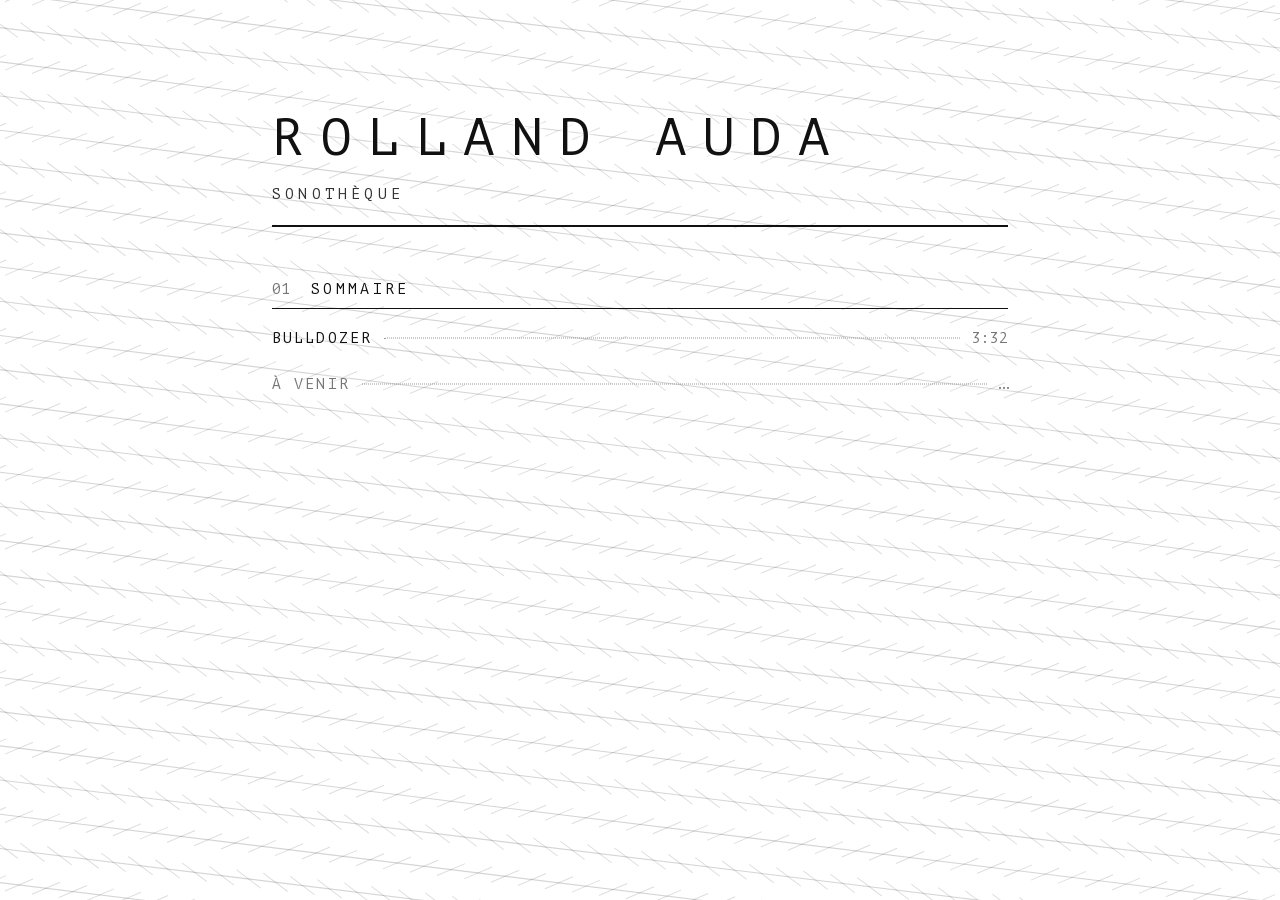
==== commit b93e2193: "up" ====
--- a/index.html
+++ b/index.html
@@ -3,7 +3,7 @@
 <head>
   <meta charset="UTF-8">
   <meta name="viewport" content="width=device-width, initial-scale=1.0">
-  <title>Rolland Auda – Créations musicales</title>
+  <title>Rolland Auda – Sonothèque</title>
   <link rel="icon" href="favicon.svg" type="image/svg+xml">
   <link rel="icon" href="favicon-32.png" sizes="32x32" type="image/png">
   <link rel="apple-touch-icon" href="apple-touch-icon.png">
@@ -156,7 +156,7 @@
   <main>
     <header>
       <h1>Rolland Auda</h1>
-      <p class="sous">Créations musicales</p>
+      <p class="sous">Sonothèque</p>
     </header>
 
     <h2><span class="num">01</span>Sommaire</h2>
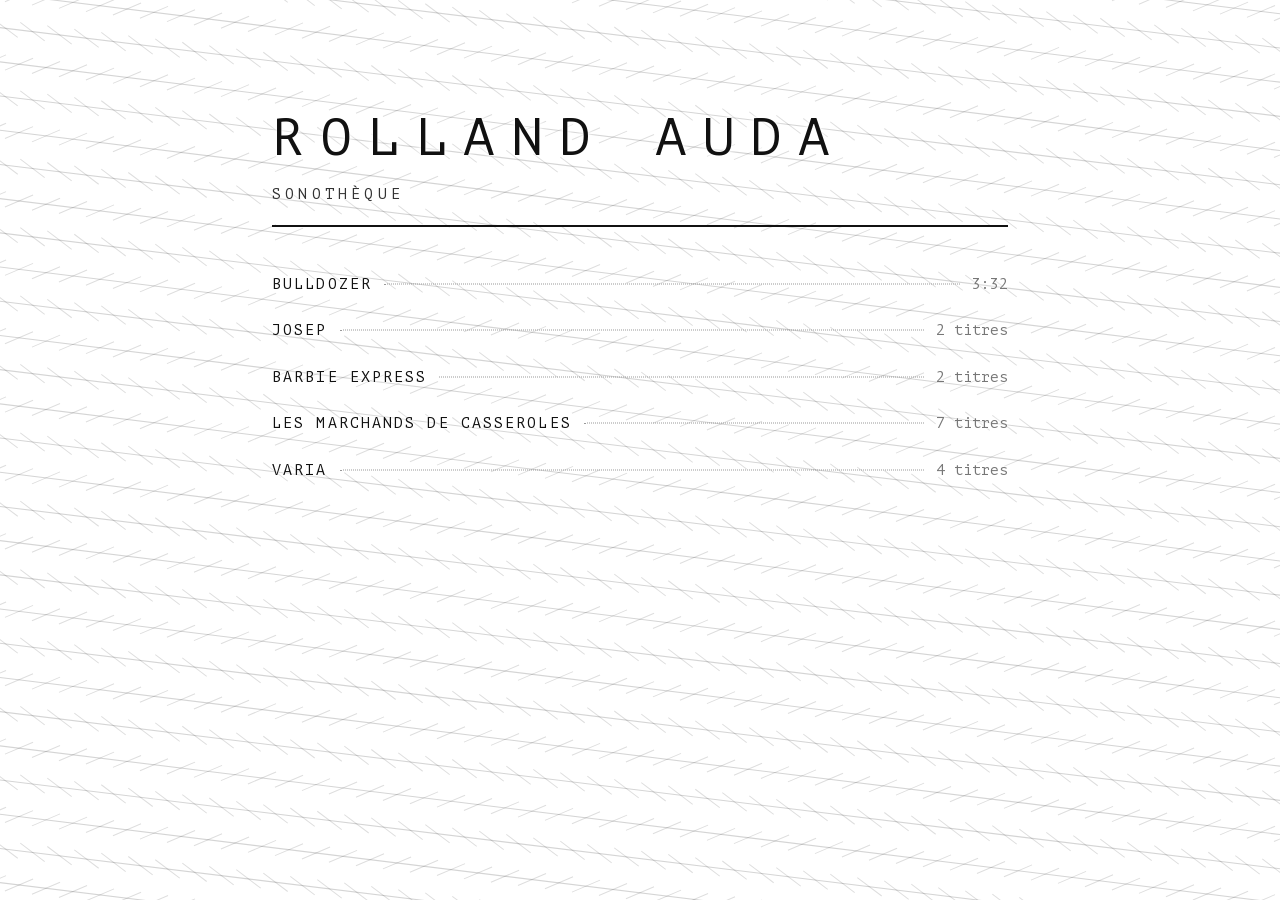
==== commit d827896c: "up" ====
--- a/index.html
+++ b/index.html
@@ -34,21 +34,15 @@
          text-transform: uppercase; margin: 0; line-height: 1.15; }
     .sous { margin: .9rem 0 0; letter-spacing: .28em; text-transform: uppercase; color: #333; }
 
-    h2 { font-size: 1em; font-weight: normal; text-transform: uppercase; letter-spacing: .22em;
-         margin: 3.2rem 0 .4rem; padding-bottom: .4rem; border-bottom: 1px solid #111; }
-    h2 .num { display: inline-block; width: 2.6em; letter-spacing: 0; color: #777; }
-
-    ol { list-style: none; margin: 0; padding: 0; }
+    ol { list-style: none; margin: 2.2rem 0 0; padding: 0; }
     li a { display: flex; align-items: baseline; gap: .8em; padding: .7rem .4rem; margin: 0 -.4rem;
            color: inherit; text-decoration: none; }
     .titre { text-transform: uppercase; letter-spacing: .14em; }
     .points { flex: 1; border-bottom: 1px dotted #999; transform: translateY(-.3em); }
-    .duree { color: #777; }
+    .duree { flex: none; color: #777; white-space: nowrap; }
     li a:hover, li a:focus-visible { background: #111; color: #fff; outline: none; text-shadow: none; }
     li a:hover .duree, li a:focus-visible .duree { color: #ccc; }
     li a:hover .points, li a:focus-visible .points { border-color: #777; }
-
-    li.avenir { display: flex; align-items: baseline; gap: .8em; padding: .7rem 0; color: #777; }
   </style>
 </head>
 <body>
@@ -159,10 +153,12 @@
       <p class="sous">Sonothèque</p>
     </header>
 
-    <h2><span class="num">01</span>Sommaire</h2>
     <ol>
       <li><a href="bulldozer/"><span class="titre">Bulldozer</span><span class="points"></span><span class="duree">3:32</span></a></li>
-      <li class="avenir"><span class="titre">À venir</span><span class="points"></span><span class="duree">…</span></li>
+      <li><a href="josep/"><span class="titre">Josep</span><span class="points"></span><span class="duree">2 titres</span></a></li>
+      <li><a href="barbie-express/"><span class="titre">Barbie Express</span><span class="points"></span><span class="duree">2 titres</span></a></li>
+      <li><a href="les-marchands-de-casseroles/"><span class="titre">Les Marchands de Casseroles</span><span class="points"></span><span class="duree">7 titres</span></a></li>
+      <li><a href="varia/"><span class="titre">Varia</span><span class="points"></span><span class="duree">4 titres</span></a></li>
     </ol>
   </main>
 </body>
